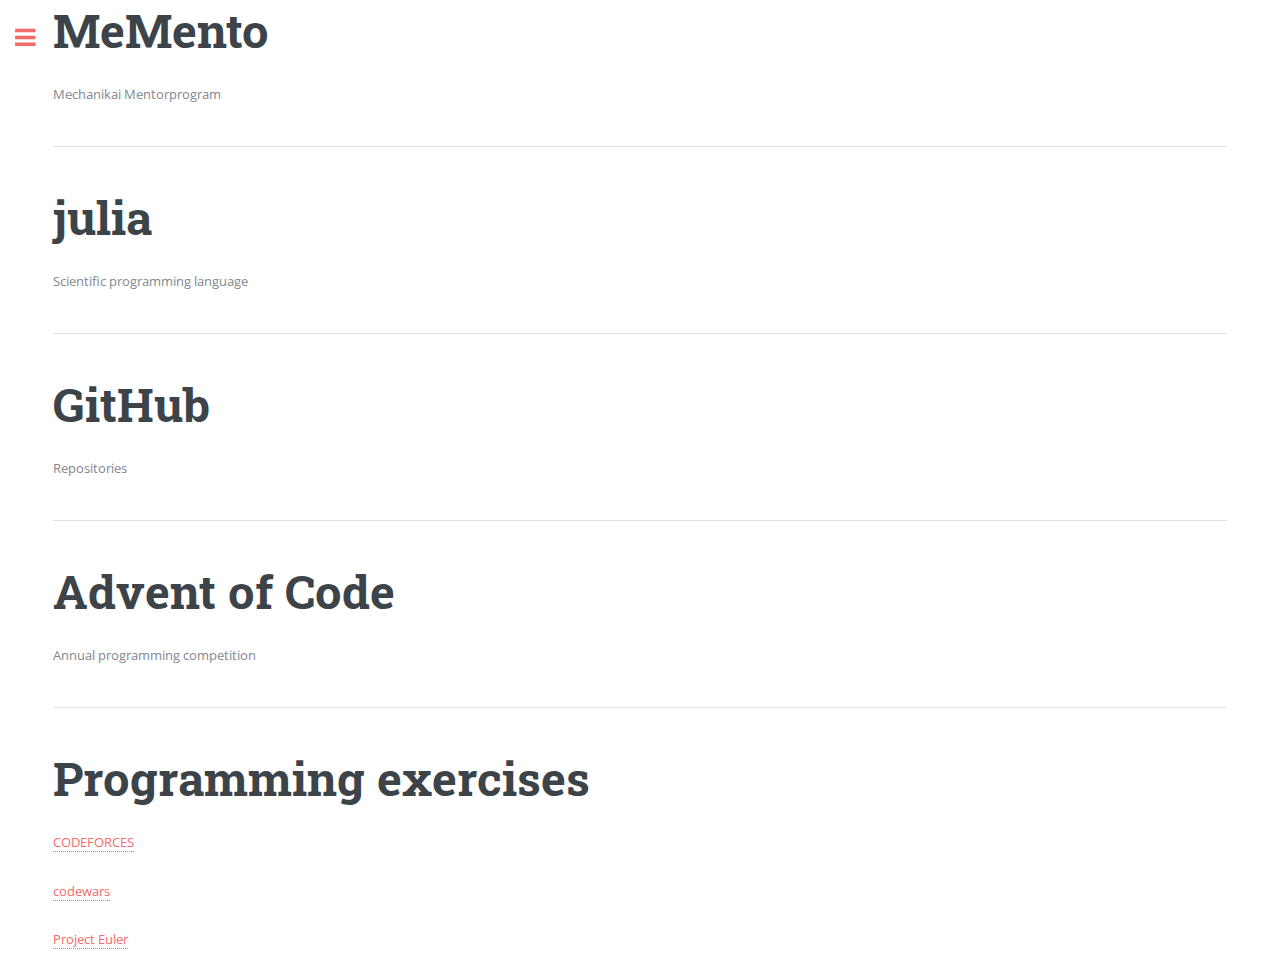
==== extras.html @ 3418433c "v0.1" ====
<!DOCTYPE HTML>
<!--
	Editorial by HTML5 UP
	html5up.net | @ajlkn
	Free for personal and commercial use under the CCA 3.0 license (html5up.net/license)
-->
<html>
<head>
    <title>THPoloskei</title>
    <meta charset="utf-8" />
    <meta name="viewport" content="width=device-width, initial-scale=1, user-scalable=no" />
    <link rel="stylesheet" href="assets/css/main.css" />
</head>
<body class="is-preload">

<!-- Wrapper -->
<div id="wrapper">

    <!-- Main -->
    <div id="main">
        <div class="inner">
            <h1><a href="https://www.mm.bme.hu/memento/">MeMento</a></h1>
            <p>Mechanikai Mentorprogram</p>

            <hr class="major" />

            <h1><a href="https://github.com/TamasPoloskei">julia</a></h1>
            <p>Scientific programming language</p>

            <hr class="major" />

            <h1><a href="https://github.com/TamasPoloskei">GitHub</a></h1>
            <p>Repositories</p>

            <hr class="major" />

            <h1><a href="https://adventofcode.com/">Advent of Code</a></h1>
            <p>Annual programming competition</p>

            <hr class="major" />

            <h1>Programming exercises</h1>
            <p><a href="http://codeforces.com/">CODEFORCES</a></p>
            <p><a href="http://www.codewars.com/">codewars</a></p>
            <p><a href="https://projecteuler.net/about">Project Euler</a></p>
        </div>
    </div>

    <!-- Sidebar -->
    <div id="sidebar">
        <div class="inner">
            <!-- Menu -->
            <nav id="menu">
                <!--<header class="major">-->
                <!--<h2>Menu</h2>-->
                <!--</header>-->
                <ul>
                    <li><a href="index.html">Homepage</a></li>
                    <li>
                        <span class="opener">Teaching</span>
                        <ul>
                            <li><a href="teaching_strengthofmaterials.html">Strength of Materials</a></li>
                            <li><a href="teaching_dynamics.html">Dynamics</a></li>
                            <li><a href="teaching_FFEM.html">Fundamentals of FEM</a></li>
                            <li><a href="teaching_FEA.html">FEA</a></li>
                        </ul>
                    </li>
                    <li><a href="research.html">Research</a></li>
                    <li><a href="extras.html">Extras</a></li>
                </ul>
            </nav>

            <!-- Section -->
            <section>
                <ul class="contact">
                    <li class="fa-envelope-o">poloskei [at] mm.bme.hu</li>
                    <li class="fa-phone">+36 &ndash; 1 &ndash; 463 &ndash; 1235</li>
                    <li class="fa-university">BUTE <br>Department of Applied Mechanics<br>1111 Budapest<br> Műegyetem rkp. 5.<br>
                        Ground Floor 11.
                    </li>
                </ul>
            </section>
            <!-- Footer -->
            <footer id="footer">
                <p class="copyright">&copy; Tamás Pölöskei<br> Design: <a href="https://html5up.net">HTML5 UP</a></p>
            </footer>

        </div>
    </div>

</div>

<!-- Scripts -->
<script src="assets/js/jquery.min.js"></script>
<script src="assets/js/browser.min.js"></script>
<script src="assets/js/breakpoints.min.js"></script>
<script src="assets/js/util.js"></script>
<script src="assets/js/main.js"></script>

</body>
</html>
---- assets/css/main.css ----
@import url(font-awesome.min.css);
@import url("https://fonts.googleapis.com/css?family=Open+Sans:400,600,400italic,600italic|Roboto+Slab:400,700");

/*
	Editorial by HTML5 UP
	html5up.net | @ajlkn
	Free for personal and commercial use under the CCA 3.0 license (html5up.net/license)
*/

html, body, div, span, applet, object,
iframe, h1, h2, h3, h4, h5, h6, p, blockquote,
pre, a, abbr, acronym, address, big, cite,
code, del, dfn, em, img, ins, kbd, q, s, samp,
small, strike, strong, sub, sup, tt, var, b,
u, i, center, dl, dt, dd, ol, ul, li, fieldset,
form, label, legend, table, caption, tbody,
tfoot, thead, tr, th, td, article, aside,
canvas, details, embed, figure, figcaption,
footer, header, hgroup, menu, nav, output, ruby,
section, summary, time, mark, audio, video {
	margin: 0;
	padding: 0;
	border: 0;
	font-size: 100%;
	font: inherit;
	vertical-align: baseline;}

article, aside, details, figcaption, figure,
footer, header, hgroup, menu, nav, section {
	display: block;}

body {
	line-height: 1;
}

ol, ul {
	list-style: none;
}

blockquote, q {
	quotes: none;
}

	blockquote:before, blockquote:after, q:before, q:after {
		content: '';
		content: none;
	}

table {
	border-collapse: collapse;
	border-spacing: 0;
}

body {
	-webkit-text-size-adjust: none;
}

mark {
	background-color: transparent;
	color: inherit;
}

input::-moz-focus-inner {
	border: 0;
	padding: 0;
}

input, select, textarea {
	-moz-appearance: none;
	-webkit-appearance: none;
	-ms-appearance: none;
	appearance: none;
}

/* Basic */

	@-ms-viewport {
		width: device-width;
	}

	body {
		-ms-overflow-style: scrollbar;
	}

	@media screen and (max-width: 480px) {

		html, body {
			min-width: 320px;
		}

	}

	html {
		box-sizing: border-box;
	}

	*, *:before, *:after {
		box-sizing: inherit;
	}

	body {
		background: #ffffff;
	}

		body.is-preload *, body.is-preload *:before, body.is-preload *:after, body.is-resizing *, body.is-resizing *:before, body.is-resizing *:after {
			-moz-animation: none !important;
			-webkit-animation: none !important;
			-ms-animation: none !important;
			animation: none !important;
			-moz-transition: none !important;
			-webkit-transition: none !important;
			-ms-transition: none !important;
			transition: none !important;
		}

/* Type */

	body, input, select, textarea {
		color: #7f888f;
		font-family: "Open Sans", sans-serif;
		font-size: 13pt;
		font-weight: 400;
		line-height: 1.65;
	}

		@media screen and (max-width: 1680px) {

			body, input, select, textarea {
				font-size: 11pt;
			}

		}

		@media screen and (max-width: 1280px) {

			body, input, select, textarea {
				font-size: 10pt;
			}

		}

		@media screen and (max-width: 360px) {

			body, input, select, textarea {
				font-size: 9pt;
			}

		}

	a {
		-moz-transition: color 0.2s ease-in-out, border-bottom-color 0.2s ease-in-out;
		-webkit-transition: color 0.2s ease-in-out, border-bottom-color 0.2s ease-in-out;
		-ms-transition: color 0.2s ease-in-out, border-bottom-color 0.2s ease-in-out;
		transition: color 0.2s ease-in-out, border-bottom-color 0.2s ease-in-out;
		border-bottom: dotted 1px;
		color: #f56a6a;
		text-decoration: none;
	}

		a:hover {
			border-bottom-color: #f56a6a;
			color: #f56a6a !important;
		}

			a:hover strong {
				color: inherit;
			}

	strong, b {
		color: #3d4449;
		font-weight: 600;
	}

	em, i {
		font-style: italic;
	}

	p {
		margin: 0 0 2em 0;
	}

	h1, h2, h3, h4, h5, h6 {
		color: #3d4449;
		font-family: "Roboto Slab", serif;
		font-weight: 700;
		line-height: 1.5;
		margin: 0 0 1em 0;
	}

		h1 a, h2 a, h3 a, h4 a, h5 a, h6 a {
			color: inherit;
			text-decoration: none;
			border-bottom: 0;
		}

	h1 {
		font-size: 4em;
		margin: 0 0 0.5em 0;
		line-height: 1.3;
	}

	h2 {
		font-size: 1.75em;
	}

	h3 {
		font-size: 1.25em;
	}

	h4 {
		font-size: 1.1em;
	}

	h5 {
		font-size: 0.9em;
	}

	h6 {
		font-size: 0.7em;
	}

	@media screen and (max-width: 1680px) {

		h1 {
			font-size: 3.5em;
		}

	}

	@media screen and (max-width: 980px) {

		h1 {
			font-size: 3.25em;
		}

	}

	@media screen and (max-width: 736px) {

		h1 {
			font-size: 2em;
			line-height: 1.4;
		}

		h2 {
			font-size: 1.5em;
		}

	}

	sub {
		font-size: 0.8em;
		position: relative;
		top: 0.5em;
	}

	sup {
		font-size: 0.8em;
		position: relative;
		top: -0.5em;
	}

	blockquote {
		border-left: solid 3px rgba(210, 215, 217, 0.75);
		font-style: italic;
		margin: 0 0 2em 0;
		padding: 0.5em 0 0.5em 2em;
	}

	code {
		background: rgba(230, 235, 237, 0.25);
		border-radius: 0.375em;
		border: solid 1px rgba(210, 215, 217, 0.75);
		font-family: "Courier New", monospace;
		font-size: 0.9em;
		margin: 0 0.25em;
		padding: 0.25em 0.65em;
	}

	pre {
		-webkit-overflow-scrolling: touch;
		font-family: "Courier New", monospace;
		font-size: 0.9em;
		margin: 0 0 2em 0;
	}

		pre code {
			display: block;
			line-height: 1.75;
			padding: 1em 1.5em;
			overflow-x: auto;
		}

	hr {
		border: 0;
		border-bottom: solid 1px rgba(210, 215, 217, 0.75);
		margin: 2em 0;
	}

		hr.major {
			margin: 3em 0;
		}

	.align-left {
		text-align: left;
	}

	.align-center {
		text-align: center;
	}

	.align-right {
		text-align: right;
	}

/* Row */

	.row {
		display: flex;
		flex-wrap: wrap;
		box-sizing: border-box;
		align-items: stretch;
	}

		.row > * {
			box-sizing: border-box;
		}

		.row.gtr-uniform > * > :last-child {
			margin-bottom: 0;
		}

		.row.aln-left {
			justify-content: flex-start;
		}

		.row.aln-center {
			justify-content: center;
		}

		.row.aln-right {
			justify-content: flex-end;
		}

		.row.aln-top {
			align-items: flex-start;
		}

		.row.aln-middle {
			align-items: center;
		}

		.row.aln-bottom {
			align-items: flex-end;
		}

		.row > .imp {
			order: -1;
		}

		.row > .col-1 {
			width: 8.3333333333%;
		}

		.row > .off-1 {
			margin-left: 8.3333333333%;
		}

		.row > .col-2 {
			width: 16.6666666667%;
		}

		.row > .off-2 {
			margin-left: 16.6666666667%;
		}

		.row > .col-3 {
			width: 25%;
		}

		.row > .off-3 {
			margin-left: 25%;
		}

		.row > .col-4 {
			width: 33.3333333333%;
		}

		.row > .off-4 {
			margin-left: 33.3333333333%;
		}

		.row > .col-5 {
			width: 41.6666666667%;
		}

		.row > .off-5 {
			margin-left: 41.6666666667%;
		}

		.row > .col-6 {
			width: 50%;
		}

		.row > .off-6 {
			margin-left: 50%;
		}

		.row > .col-7 {
			width: 58.3333333333%;
		}

		.row > .off-7 {
			margin-left: 58.3333333333%;
		}

		.row > .col-8 {
			width: 66.6666666667%;
		}

		.row > .off-8 {
			margin-left: 66.6666666667%;
		}

		.row > .col-9 {
			width: 75%;
		}

		.row > .off-9 {
			margin-left: 75%;
		}

		.row > .col-10 {
			width: 83.3333333333%;
		}

		.row > .off-10 {
			margin-left: 83.3333333333%;
		}

		.row > .col-11 {
			width: 91.6666666667%;
		}

		.row > .off-11 {
			margin-left: 91.6666666667%;
		}

		.row > .col-12 {
			width: 100%;
		}

		.row > .off-12 {
			margin-left: 100%;
		}

		.row.gtr-0 {
			margin-top: 0;
			margin-left: 0em;
		}

			.row.gtr-0 > * {
				padding: 0 0 0 0em;
			}

			.row.gtr-0.gtr-uniform {
				margin-top: 0em;
			}

				.row.gtr-0.gtr-uniform > * {
					padding-top: 0em;
				}

		.row.gtr-25 {
			margin-top: 0;
			margin-left: -0.375em;
		}

			.row.gtr-25 > * {
				padding: 0 0 0 0.375em;
			}

			.row.gtr-25.gtr-uniform {
				margin-top: -0.375em;
			}

				.row.gtr-25.gtr-uniform > * {
					padding-top: 0.375em;
				}

		.row.gtr-50 {
			margin-top: 0;
			margin-left: -0.75em;
		}

			.row.gtr-50 > * {
				padding: 0 0 0 0.75em;
			}

			.row.gtr-50.gtr-uniform {
				margin-top: -0.75em;
			}

				.row.gtr-50.gtr-uniform > * {
					padding-top: 0.75em;
				}

		.row {
			margin-top: 0;
			margin-left: -1.5em;
		}

			.row > * {
				padding: 0 0 0 1.5em;
			}

			.row.gtr-uniform {
				margin-top: -1.5em;
			}

				.row.gtr-uniform > * {
					padding-top: 1.5em;
				}

		.row.gtr-150 {
			margin-top: 0;
			margin-left: -2.25em;
		}

			.row.gtr-150 > * {
				padding: 0 0 0 2.25em;
			}

			.row.gtr-150.gtr-uniform {
				margin-top: -2.25em;
			}

				.row.gtr-150.gtr-uniform > * {
					padding-top: 2.25em;
				}

		.row.gtr-200 {
			margin-top: 0;
			margin-left: -3em;
		}

			.row.gtr-200 > * {
				padding: 0 0 0 3em;
			}

			.row.gtr-200.gtr-uniform {
				margin-top: -3em;
			}

				.row.gtr-200.gtr-uniform > * {
					padding-top: 3em;
				}

		@media screen and (max-width: 1680px) {

			.row {
				display: flex;
				flex-wrap: wrap;
				box-sizing: border-box;
				align-items: stretch;
			}

				.row > * {
					box-sizing: border-box;
				}

				.row.gtr-uniform > * > :last-child {
					margin-bottom: 0;
				}

				.row.aln-left {
					justify-content: flex-start;
				}

				.row.aln-center {
					justify-content: center;
				}

				.row.aln-right {
					justify-content: flex-end;
				}

				.row.aln-top {
					align-items: flex-start;
				}

				.row.aln-middle {
					align-items: center;
				}

				.row.aln-bottom {
					align-items: flex-end;
				}

				.row > .imp-xlarge {
					order: -1;
				}

				.row > .col-1-xlarge {
					width: 8.3333333333%;
				}

				.row > .off-1-xlarge {
					margin-left: 8.3333333333%;
				}

				.row > .col-2-xlarge {
					width: 16.6666666667%;
				}

				.row > .off-2-xlarge {
					margin-left: 16.6666666667%;
				}

				.row > .col-3-xlarge {
					width: 25%;
				}

				.row > .off-3-xlarge {
					margin-left: 25%;
				}

				.row > .col-4-xlarge {
					width: 33.3333333333%;
				}

				.row > .off-4-xlarge {
					margin-left: 33.3333333333%;
				}

				.row > .col-5-xlarge {
					width: 41.6666666667%;
				}

				.row > .off-5-xlarge {
					margin-left: 41.6666666667%;
				}

				.row > .col-6-xlarge {
					width: 50%;
				}

				.row > .off-6-xlarge {
					margin-left: 50%;
				}

				.row > .col-7-xlarge {
					width: 58.3333333333%;
				}

				.row > .off-7-xlarge {
					margin-left: 58.3333333333%;
				}

				.row > .col-8-xlarge {
					width: 66.6666666667%;
				}

				.row > .off-8-xlarge {
					margin-left: 66.6666666667%;
				}

				.row > .col-9-xlarge {
					width: 75%;
				}

				.row > .off-9-xlarge {
					margin-left: 75%;
				}

				.row > .col-10-xlarge {
					width: 83.3333333333%;
				}

				.row > .off-10-xlarge {
					margin-left: 83.3333333333%;
				}

				.row > .col-11-xlarge {
					width: 91.6666666667%;
				}

				.row > .off-11-xlarge {
					margin-left: 91.6666666667%;
				}

				.row > .col-12-xlarge {
					width: 100%;
				}

				.row > .off-12-xlarge {
					margin-left: 100%;
				}

				.row.gtr-0 {
					margin-top: 0;
					margin-left: 0em;
				}

					.row.gtr-0 > * {
						padding: 0 0 0 0em;
					}

					.row.gtr-0.gtr-uniform {
						margin-top: 0em;
					}

						.row.gtr-0.gtr-uniform > * {
							padding-top: 0em;
						}

				.row.gtr-25 {
					margin-top: 0;
					margin-left: -0.375em;
				}

					.row.gtr-25 > * {
						padding: 0 0 0 0.375em;
					}

					.row.gtr-25.gtr-uniform {
						margin-top: -0.375em;
					}

						.row.gtr-25.gtr-uniform > * {
							padding-top: 0.375em;
						}

				.row.gtr-50 {
					margin-top: 0;
					margin-left: -0.75em;
				}

					.row.gtr-50 > * {
						padding: 0 0 0 0.75em;
					}

					.row.gtr-50.gtr-uniform {
						margin-top: -0.75em;
					}

						.row.gtr-50.gtr-uniform > * {
							padding-top: 0.75em;
						}

				.row {
					margin-top: 0;
					margin-left: -1.5em;
				}

					.row > * {
						padding: 0 0 0 1.5em;
					}

					.row.gtr-uniform {
						margin-top: -1.5em;
					}

						.row.gtr-uniform > * {
							padding-top: 1.5em;
						}

				.row.gtr-150 {
					margin-top: 0;
					margin-left: -2.25em;
				}

					.row.gtr-150 > * {
						padding: 0 0 0 2.25em;
					}

					.row.gtr-150.gtr-uniform {
						margin-top: -2.25em;
					}

						.row.gtr-150.gtr-uniform > * {
							padding-top: 2.25em;
						}

				.row.gtr-200 {
					margin-top: 0;
					margin-left: -3em;
				}

					.row.gtr-200 > * {
						padding: 0 0 0 3em;
					}

					.row.gtr-200.gtr-uniform {
						margin-top: -3em;
					}

						.row.gtr-200.gtr-uniform > * {
							padding-top: 3em;
						}

		}

		@media screen and (max-width: 1280px) {

			.row {
				display: flex;
				flex-wrap: wrap;
				box-sizing: border-box;
				align-items: stretch;
			}

				.row > * {
					box-sizing: border-box;
				}

				.row.gtr-uniform > * > :last-child {
					margin-bottom: 0;
				}

				.row.aln-left {
					justify-content: flex-start;
				}

				.row.aln-center {
					justify-content: center;
				}

				.row.aln-right {
					justify-content: flex-end;
				}

				.row.aln-top {
					align-items: flex-start;
				}

				.row.aln-middle {
					align-items: center;
				}

				.row.aln-bottom {
					align-items: flex-end;
				}

				.row > .imp-large {
					order: -1;
				}

				.row > .col-1-large {
					width: 8.3333333333%;
				}

				.row > .off-1-large {
					margin-left: 8.3333333333%;
				}

				.row > .col-2-large {
					width: 16.6666666667%;
				}

				.row > .off-2-large {
					margin-left: 16.6666666667%;
				}

				.row > .col-3-large {
					width: 25%;
				}

				.row > .off-3-large {
					margin-left: 25%;
				}

				.row > .col-4-large {
					width: 33.3333333333%;
				}

				.row > .off-4-large {
					margin-left: 33.3333333333%;
				}

				.row > .col-5-large {
					width: 41.6666666667%;
				}

				.row > .off-5-large {
					margin-left: 41.6666666667%;
				}

				.row > .col-6-large {
					width: 50%;
				}

				.row > .off-6-large {
					margin-left: 50%;
				}

				.row > .col-7-large {
					width: 58.3333333333%;
				}

				.row > .off-7-large {
					margin-left: 58.3333333333%;
				}

				.row > .col-8-large {
					width: 66.6666666667%;
				}

				.row > .off-8-large {
					margin-left: 66.6666666667%;
				}

				.row > .col-9-large {
					width: 75%;
				}

				.row > .off-9-large {
					margin-left: 75%;
				}

				.row > .col-10-large {
					width: 83.3333333333%;
				}

				.row > .off-10-large {
					margin-left: 83.3333333333%;
				}

				.row > .col-11-large {
					width: 91.6666666667%;
				}

				.row > .off-11-large {
					margin-left: 91.6666666667%;
				}

				.row > .col-12-large {
					width: 100%;
				}

				.row > .off-12-large {
					margin-left: 100%;
				}

				.row.gtr-0 {
					margin-top: 0;
					margin-left: 0em;
				}

					.row.gtr-0 > * {
						padding: 0 0 0 0em;
					}

					.row.gtr-0.gtr-uniform {
						margin-top: 0em;
					}

						.row.gtr-0.gtr-uniform > * {
							padding-top: 0em;
						}

				.row.gtr-25 {
					margin-top: 0;
					margin-left: -0.375em;
				}

					.row.gtr-25 > * {
						padding: 0 0 0 0.375em;
					}

					.row.gtr-25.gtr-uniform {
						margin-top: -0.375em;
					}

						.row.gtr-25.gtr-uniform > * {
							padding-top: 0.375em;
						}

				.row.gtr-50 {
					margin-top: 0;
					margin-left: -0.75em;
				}

					.row.gtr-50 > * {
						padding: 0 0 0 0.75em;
					}

					.row.gtr-50.gtr-uniform {
						margin-top: -0.75em;
					}

						.row.gtr-50.gtr-uniform > * {
							padding-top: 0.75em;
						}

				.row {
					margin-top: 0;
					margin-left: -1.5em;
				}

					.row > * {
						padding: 0 0 0 1.5em;
					}

					.row.gtr-uniform {
						margin-top: -1.5em;
					}

						.row.gtr-uniform > * {
							padding-top: 1.5em;
						}

				.row.gtr-150 {
					margin-top: 0;
					margin-left: -2.25em;
				}

					.row.gtr-150 > * {
						padding: 0 0 0 2.25em;
					}

					.row.gtr-150.gtr-uniform {
						margin-top: -2.25em;
					}

						.row.gtr-150.gtr-uniform > * {
							padding-top: 2.25em;
						}

				.row.gtr-200 {
					margin-top: 0;
					margin-left: -3em;
				}

					.row.gtr-200 > * {
						padding: 0 0 0 3em;
					}

					.row.gtr-200.gtr-uniform {
						margin-top: -3em;
					}

						.row.gtr-200.gtr-uniform > * {
							padding-top: 3em;
						}

		}

		@media screen and (max-width: 980px) {

			.row {
				display: flex;
				flex-wrap: wrap;
				box-sizing: border-box;
				align-items: stretch;
			}

				.row > * {
					box-sizing: border-box;
				}

				.row.gtr-uniform > * > :last-child {
					margin-bottom: 0;
				}

				.row.aln-left {
					justify-content: flex-start;
				}

				.row.aln-center {
					justify-content: center;
				}

				.row.aln-right {
					justify-content: flex-end;
				}

				.row.aln-top {
					align-items: flex-start;
				}

				.row.aln-middle {
					align-items: center;
				}

				.row.aln-bottom {
					align-items: flex-end;
				}

				.row > .imp-medium {
					order: -1;
				}

				.row > .col-1-medium {
					width: 8.3333333333%;
				}

				.row > .off-1-medium {
					margin-left: 8.3333333333%;
				}

				.row > .col-2-medium {
					width: 16.6666666667%;
				}

				.row > .off-2-medium {
					margin-left: 16.6666666667%;
				}

				.row > .col-3-medium {
					width: 25%;
				}

				.row > .off-3-medium {
					margin-left: 25%;
				}

				.row > .col-4-medium {
					width: 33.3333333333%;
				}

				.row > .off-4-medium {
					margin-left: 33.3333333333%;
				}

				.row > .col-5-medium {
					width: 41.6666666667%;
				}

				.row > .off-5-medium {
					margin-left: 41.6666666667%;
				}

				.row > .col-6-medium {
					width: 50%;
				}

				.row > .off-6-medium {
					margin-left: 50%;
				}

				.row > .col-7-medium {
					width: 58.3333333333%;
				}

				.row > .off-7-medium {
					margin-left: 58.3333333333%;
				}

				.row > .col-8-medium {
					width: 66.6666666667%;
				}

				.row > .off-8-medium {
					margin-left: 66.6666666667%;
				}

				.row > .col-9-medium {
					width: 75%;
				}

				.row > .off-9-medium {
					margin-left: 75%;
				}

				.row > .col-10-medium {
					width: 83.3333333333%;
				}

				.row > .off-10-medium {
					margin-left: 83.3333333333%;
				}

				.row > .col-11-medium {
					width: 91.6666666667%;
				}

				.row > .off-11-medium {
					margin-left: 91.6666666667%;
				}

				.row > .col-12-medium {
					width: 100%;
				}

				.row > .off-12-medium {
					margin-left: 100%;
				}

				.row.gtr-0 {
					margin-top: 0;
					margin-left: 0em;
				}

					.row.gtr-0 > * {
						padding: 0 0 0 0em;
					}

					.row.gtr-0.gtr-uniform {
						margin-top: 0em;
					}

						.row.gtr-0.gtr-uniform > * {
							padding-top: 0em;
						}

				.row.gtr-25 {
					margin-top: 0;
					margin-left: -0.375em;
				}

					.row.gtr-25 > * {
						padding: 0 0 0 0.375em;
					}

					.row.gtr-25.gtr-uniform {
						margin-top: -0.375em;
					}

						.row.gtr-25.gtr-uniform > * {
							padding-top: 0.375em;
						}

				.row.gtr-50 {
					margin-top: 0;
					margin-left: -0.75em;
				}

					.row.gtr-50 > * {
						padding: 0 0 0 0.75em;
					}

					.row.gtr-50.gtr-uniform {
						margin-top: -0.75em;
					}

						.row.gtr-50.gtr-uniform > * {
							padding-top: 0.75em;
						}

				.row {
					margin-top: 0;
					margin-left: -1.5em;
				}

					.row > * {
						padding: 0 0 0 1.5em;
					}

					.row.gtr-uniform {
						margin-top: -1.5em;
					}

						.row.gtr-uniform > * {
							padding-top: 1.5em;
						}

				.row.gtr-150 {
					margin-top: 0;
					margin-left: -2.25em;
				}

					.row.gtr-150 > * {
						padding: 0 0 0 2.25em;
					}

					.row.gtr-150.gtr-uniform {
						margin-top: -2.25em;
					}

						.row.gtr-150.gtr-uniform > * {
							padding-top: 2.25em;
						}

				.row.gtr-200 {
					margin-top: 0;
					margin-left: -3em;
				}

					.row.gtr-200 > * {
						padding: 0 0 0 3em;
					}

					.row.gtr-200.gtr-uniform {
						margin-top: -3em;
					}

						.row.gtr-200.gtr-uniform > * {
							padding-top: 3em;
						}

		}

		@media screen and (max-width: 736px) {

			.row {
				display: flex;
				flex-wrap: wrap;
				box-sizing: border-box;
				align-items: stretch;
			}

				.row > * {
					box-sizing: border-box;
				}

				.row.gtr-uniform > * > :last-child {
					margin-bottom: 0;
				}

				.row.aln-left {
					justify-content: flex-start;
				}

				.row.aln-center {
					justify-content: center;
				}

				.row.aln-right {
					justify-content: flex-end;
				}

				.row.aln-top {
					align-items: flex-start;
				}

				.row.aln-middle {
					align-items: center;
				}

				.row.aln-bottom {
					align-items: flex-end;
				}

				.row > .imp-small {
					order: -1;
				}

				.row > .col-1-small {
					width: 8.3333333333%;
				}

				.row > .off-1-small {
					margin-left: 8.3333333333%;
				}

				.row > .col-2-small {
					width: 16.6666666667%;
				}

				.row > .off-2-small {
					margin-left: 16.6666666667%;
				}

				.row > .col-3-small {
					width: 25%;
				}

				.row > .off-3-small {
					margin-left: 25%;
				}

				.row > .col-4-small {
					width: 33.3333333333%;
				}

				.row > .off-4-small {
					margin-left: 33.3333333333%;
				}

				.row > .col-5-small {
					width: 41.6666666667%;
				}

				.row > .off-5-small {
					margin-left: 41.6666666667%;
				}

				.row > .col-6-small {
					width: 50%;
				}

				.row > .off-6-small {
					margin-left: 50%;
				}

				.row > .col-7-small {
					width: 58.3333333333%;
				}

				.row > .off-7-small {
					margin-left: 58.3333333333%;
				}

				.row > .col-8-small {
					width: 66.6666666667%;
				}

				.row > .off-8-small {
					margin-left: 66.6666666667%;
				}

				.row > .col-9-small {
					width: 75%;
				}

				.row > .off-9-small {
					margin-left: 75%;
				}

				.row > .col-10-small {
					width: 83.3333333333%;
				}

				.row > .off-10-small {
					margin-left: 83.3333333333%;
				}

				.row > .col-11-small {
					width: 91.6666666667%;
				}

				.row > .off-11-small {
					margin-left: 91.6666666667%;
				}

				.row > .col-12-small {
					width: 100%;
				}

				.row > .off-12-small {
					margin-left: 100%;
				}

				.row.gtr-0 {
					margin-top: 0;
					margin-left: 0em;
				}

					.row.gtr-0 > * {
						padding: 0 0 0 0em;
					}

					.row.gtr-0.gtr-uniform {
						margin-top: 0em;
					}

						.row.gtr-0.gtr-uniform > * {
							padding-top: 0em;
						}

				.row.gtr-25 {
					margin-top: 0;
					margin-left: -0.375em;
				}

					.row.gtr-25 > * {
						padding: 0 0 0 0.375em;
					}

					.row.gtr-25.gtr-uniform {
						margin-top: -0.375em;
					}

						.row.gtr-25.gtr-uniform > * {
							padding-top: 0.375em;
						}

				.row.gtr-50 {
					margin-top: 0;
					margin-left: -0.75em;
				}

					.row.gtr-50 > * {
						padding: 0 0 0 0.75em;
					}

					.row.gtr-50.gtr-uniform {
						margin-top: -0.75em;
					}

						.row.gtr-50.gtr-uniform > * {
							padding-top: 0.75em;
						}

				.row {
					margin-top: 0;
					margin-left: -1.5em;
				}

					.row > * {
						padding: 0 0 0 1.5em;
					}

					.row.gtr-uniform {
						margin-top: -1.5em;
					}

						.row.gtr-uniform > * {
							padding-top: 1.5em;
						}

				.row.gtr-150 {
					margin-top: 0;
					margin-left: -2.25em;
				}

					.row.gtr-150 > * {
						padding: 0 0 0 2.25em;
					}

					.row.gtr-150.gtr-uniform {
						margin-top: -2.25em;
					}

						.row.gtr-150.gtr-uniform > * {
							padding-top: 2.25em;
						}

				.row.gtr-200 {
					margin-top: 0;
					margin-left: -3em;
				}

					.row.gtr-200 > * {
						padding: 0 0 0 3em;
					}

					.row.gtr-200.gtr-uniform {
						margin-top: -3em;
					}

						.row.gtr-200.gtr-uniform > * {
							padding-top: 3em;
						}

		}

		@media screen and (max-width: 480px) {

			.row {
				display: flex;
				flex-wrap: wrap;
				box-sizing: border-box;
				align-items: stretch;
			}

				.row > * {
					box-sizing: border-box;
				}

				.row.gtr-uniform > * > :last-child {
					margin-bottom: 0;
				}

				.row.aln-left {
					justify-content: flex-start;
				}

				.row.aln-center {
					justify-content: center;
				}

				.row.aln-right {
					justify-content: flex-end;
				}

				.row.aln-top {
					align-items: flex-start;
				}

				.row.aln-middle {
					align-items: center;
				}

				.row.aln-bottom {
					align-items: flex-end;
				}

				.row > .imp-xsmall {
					order: -1;
				}

				.row > .col-1-xsmall {
					width: 8.3333333333%;
				}

				.row > .off-1-xsmall {
					margin-left: 8.3333333333%;
				}

				.row > .col-2-xsmall {
					width: 16.6666666667%;
				}

				.row > .off-2-xsmall {
					margin-left: 16.6666666667%;
				}

				.row > .col-3-xsmall {
					width: 25%;
				}

				.row > .off-3-xsmall {
					margin-left: 25%;
				}

				.row > .col-4-xsmall {
					width: 33.3333333333%;
				}

				.row > .off-4-xsmall {
					margin-left: 33.3333333333%;
				}

				.row > .col-5-xsmall {
					width: 41.6666666667%;
				}

				.row > .off-5-xsmall {
					margin-left: 41.6666666667%;
				}

				.row > .col-6-xsmall {
					width: 50%;
				}

				.row > .off-6-xsmall {
					margin-left: 50%;
				}

				.row > .col-7-xsmall {
					width: 58.3333333333%;
				}

				.row > .off-7-xsmall {
					margin-left: 58.3333333333%;
				}

				.row > .col-8-xsmall {
					width: 66.6666666667%;
				}

				.row > .off-8-xsmall {
					margin-left: 66.6666666667%;
				}

				.row > .col-9-xsmall {
					width: 75%;
				}

				.row > .off-9-xsmall {
					margin-left: 75%;
				}

				.row > .col-10-xsmall {
					width: 83.3333333333%;
				}

				.row > .off-10-xsmall {
					margin-left: 83.3333333333%;
				}

				.row > .col-11-xsmall {
					width: 91.6666666667%;
				}

				.row > .off-11-xsmall {
					margin-left: 91.6666666667%;
				}

				.row > .col-12-xsmall {
					width: 100%;
				}

				.row > .off-12-xsmall {
					margin-left: 100%;
				}

				.row.gtr-0 {
					margin-top: 0;
					margin-left: 0em;
				}

					.row.gtr-0 > * {
						padding: 0 0 0 0em;
					}

					.row.gtr-0.gtr-uniform {
						margin-top: 0em;
					}

						.row.gtr-0.gtr-uniform > * {
							padding-top: 0em;
						}

				.row.gtr-25 {
					margin-top: 0;
					margin-left: -0.375em;
				}

					.row.gtr-25 > * {
						padding: 0 0 0 0.375em;
					}

					.row.gtr-25.gtr-uniform {
						margin-top: -0.375em;
					}

						.row.gtr-25.gtr-uniform > * {
							padding-top: 0.375em;
						}

				.row.gtr-50 {
					margin-top: 0;
					margin-left: -0.75em;
				}

					.row.gtr-50 > * {
						padding: 0 0 0 0.75em;
					}

					.row.gtr-50.gtr-uniform {
						margin-top: -0.75em;
					}

						.row.gtr-50.gtr-uniform > * {
							padding-top: 0.75em;
						}

				.row {
					margin-top: 0;
					margin-left: -1.5em;
				}

					.row > * {
						padding: 0 0 0 1.5em;
					}

					.row.gtr-uniform {
						margin-top: -1.5em;
					}

						.row.gtr-uniform > * {
							padding-top: 1.5em;
						}

				.row.gtr-150 {
					margin-top: 0;
					margin-left: -2.25em;
				}

					.row.gtr-150 > * {
						padding: 0 0 0 2.25em;
					}

					.row.gtr-150.gtr-uniform {
						margin-top: -2.25em;
					}

						.row.gtr-150.gtr-uniform > * {
							padding-top: 2.25em;
						}

				.row.gtr-200 {
					margin-top: 0;
					margin-left: -3em;
				}

					.row.gtr-200 > * {
						padding: 0 0 0 3em;
					}

					.row.gtr-200.gtr-uniform {
						margin-top: -3em;
					}

						.row.gtr-200.gtr-uniform > * {
							padding-top: 3em;
						}

		}

/* Section/Article */

	section.special, article.special {
		text-align: center;
	}

	header p {
		font-family: "Roboto Slab", serif;
		font-size: 1em;
		font-weight: 400;
		letter-spacing: 0.075em;
		margin-top: -0.5em;
		text-transform: uppercase;
	}

	header.major > :last-child {
		border-bottom: solid 3px #f56a6a;
		display: inline-block;
		margin: 0 0 2em 0;
		padding: 0 0.75em 0.5em 0;
	}

	header.main > :last-child {
		margin: 0 0 1em 0;
	}

/* Form */

	form {
		margin: 0 0 2em 0;
	}

	label {
		color: #3d4449;
		display: block;
		font-size: 0.9em;
		font-weight: 600;
		margin: 0 0 1em 0;
	}

	input[type="text"],
	input[type="password"],
	input[type="email"],
	input[type="tel"],
	input[type="search"],
	input[type="url"],
	select,
	textarea {
		-moz-appearance: none;
		-webkit-appearance: none;
		-ms-appearance: none;
		appearance: none;
		background: #ffffff;
		border-radius: 0.375em;
		border: none;
		border: solid 1px rgba(210, 215, 217, 0.75);
		color: inherit;
		display: block;
		outline: 0;
		padding: 0 1em;
		text-decoration: none;
		width: 100%;
	}

		input[type="text"]:invalid,
		input[type="password"]:invalid,
		input[type="email"]:invalid,
		input[type="tel"]:invalid,
		input[type="search"]:invalid,
		input[type="url"]:invalid,
		select:invalid,
		textarea:invalid {
			box-shadow: none;
		}

		input[type="text"]:focus,
		input[type="password"]:focus,
		input[type="email"]:focus,
		input[type="tel"]:focus,
		input[type="search"]:focus,
		input[type="url"]:focus,
		select:focus,
		textarea:focus {
			border-color: #f56a6a;
			box-shadow: 0 0 0 1px #f56a6a;
		}

	select {
		background-image: url("data:image/svg+xml;charset=utf8,%3Csvg xmlns='http://www.w3.org/2000/svg' width='40' height='40' preserveAspectRatio='none' viewBox='0 0 40 40'%3E%3Cpath d='M9.4,12.3l10.4,10.4l10.4-10.4c0.2-0.2,0.5-0.4,0.9-0.4c0.3,0,0.6,0.1,0.9,0.4l3.3,3.3c0.2,0.2,0.4,0.5,0.4,0.9 c0,0.4-0.1,0.6-0.4,0.9L20.7,31.9c-0.2,0.2-0.5,0.4-0.9,0.4c-0.3,0-0.6-0.1-0.9-0.4L4.3,17.3c-0.2-0.2-0.4-0.5-0.4-0.9 c0-0.4,0.1-0.6,0.4-0.9l3.3-3.3c0.2-0.2,0.5-0.4,0.9-0.4S9.1,12.1,9.4,12.3z' fill='rgba(210, 215, 217, 0.75)' /%3E%3C/svg%3E");
		background-size: 1.25em;
		background-repeat: no-repeat;
		background-position: calc(100% - 1em) center;
		height: 2.75em;
		padding-right: 2.75em;
		text-overflow: ellipsis;
	}

		select option {
			color: #3d4449;
			background: #ffffff;
		}

		select:focus::-ms-value {
			background-color: transparent;
		}

		select::-ms-expand {
			display: none;
		}

	input[type="text"],
	input[type="password"],
	input[type="email"],
	input[type="tel"],
	input[type="search"],
	input[type="url"],
	select {
		height: 2.75em;
	}

	textarea {
		padding: 0.75em 1em;
	}

	input[type="checkbox"],
	input[type="radio"] {
		-moz-appearance: none;
		-webkit-appearance: none;
		-ms-appearance: none;
		appearance: none;
		display: block;
		float: left;
		margin-right: -2em;
		opacity: 0;
		width: 1em;
		z-index: -1;
	}

		input[type="checkbox"] + label,
		input[type="radio"] + label {
			text-decoration: none;
			color: #7f888f;
			cursor: pointer;
			display: inline-block;
			font-size: 1em;
			font-weight: 400;
			padding-left: 2.4em;
			padding-right: 0.75em;
			position: relative;
		}

			input[type="checkbox"] + label:before,
			input[type="radio"] + label:before {
				-moz-osx-font-smoothing: grayscale;
				-webkit-font-smoothing: antialiased;
				font-family: FontAwesome;
				font-style: normal;
				font-weight: normal;
				text-transform: none !important;
			}

			input[type="checkbox"] + label:before,
			input[type="radio"] + label:before {
				background: #ffffff;
				border-radius: 0.375em;
				border: solid 1px rgba(210, 215, 217, 0.75);
				content: '';
				display: inline-block;
				height: 1.65em;
				left: 0;
				line-height: 1.58125em;
				position: absolute;
				text-align: center;
				top: 0;
				width: 1.65em;
			}

		input[type="checkbox"]:checked + label:before,
		input[type="radio"]:checked + label:before {
			background: #3d4449;
			border-color: #3d4449;
			color: #ffffff;
			content: '\f00c';
		}

		input[type="checkbox"]:focus + label:before,
		input[type="radio"]:focus + label:before {
			border-color: #f56a6a;
			box-shadow: 0 0 0 1px #f56a6a;
		}

	input[type="checkbox"] + label:before {
		border-radius: 0.375em;
	}

	input[type="radio"] + label:before {
		border-radius: 100%;
	}

	::-webkit-input-placeholder {
		color: #9fa3a6 !important;
		opacity: 1.0;
	}

	:-moz-placeholder {
		color: #9fa3a6 !important;
		opacity: 1.0;
	}

	::-moz-placeholder {
		color: #9fa3a6 !important;
		opacity: 1.0;
	}

	:-ms-input-placeholder {
		color: #9fa3a6 !important;
		opacity: 1.0;
	}

/* Box */

	.box {
		border-radius: 0.375em;
		border: solid 1px rgba(210, 215, 217, 0.75);
		margin-bottom: 2em;
		padding: 1.5em;
	}

		.box > :last-child,
		.box > :last-child > :last-child,
		.box > :last-child > :last-child > :last-child {
			margin-bottom: 0;
		}

		.box.alt {
			border: 0;
			border-radius: 0;
			padding: 0;
		}

/* Icon */

	.icon {
		text-decoration: none;
		border-bottom: none;
		position: relative;
	}

		.icon:before {
			-moz-osx-font-smoothing: grayscale;
			-webkit-font-smoothing: antialiased;
			font-family: FontAwesome;
			font-style: normal;
			font-weight: normal;
			text-transform: none !important;
		}

		.icon > .label {
			display: none;
		}

/* Image */

	.image {
		border-radius: 0.375em;
		border: 0;
		display: inline-block;
		position: relative;
	}

		.image img {
			border-radius: 0.375em;
			display: block;
		}

		.image.left, .image.right {
			max-width: 40%;
		}

			.image.left img, .image.right img {
				width: 100%;
			}

		.image.left {
			float: left;
			padding: 0 1.5em 1em 0;
			top: 0.25em;
		}

		.image.right {
			float: right;
			padding: 0 0 1em 1.5em;
			top: 0.25em;
		}

		.image.fit {
			display: block;
			margin: 0 0 2em 0;
			width: 100%;
		}

			.image.fit img {
				width: 100%;
			}

		.image.main {
			display: block;
			margin: 0 0 3em 0;
			width: 100%;
		}

			.image.main img {
				width: 100%;
			}

	a.image {
		overflow: hidden;
	}

		a.image img {
			-moz-transition: -moz-transform 0.2s ease;
			-webkit-transition: -webkit-transform 0.2s ease;
			-ms-transition: -ms-transform 0.2s ease;
			transition: transform 0.2s ease;
		}

		a.image:hover img {
			-moz-transform: scale(1.075);
			-webkit-transform: scale(1.075);
			-ms-transform: scale(1.075);
			transform: scale(1.075);
		}

/* List */

	ol {
		list-style: decimal;
		margin: 0 0 2em 0;
		padding-left: 1.25em;
	}

		ol li {
			padding-left: 0.25em;
		}

	ul {
		list-style: disc;
		margin: 0 0 2em 0;
		padding-left: 1em;
	}

		ul li {
			padding-left: 0.5em;
		}

		ul.alt {
			list-style: none;
			padding-left: 0;
		}

			ul.alt li {
				border-top: solid 1px rgba(210, 215, 217, 0.75);
				padding: 0.5em 0;
			}

				ul.alt li:first-child {
					border-top: 0;
					padding-top: 0;
				}

	dl {
		margin: 0 0 2em 0;
	}

		dl dt {
			display: block;
			font-weight: 600;
			margin: 0 0 1em 0;
		}

		dl dd {
			margin-left: 2em;
		}

/* Actions */

	ul.actions {
		display: -moz-flex;
		display: -webkit-flex;
		display: -ms-flex;
		display: flex;
		cursor: default;
		list-style: none;
		margin-left: -1em;
		padding-left: 0;
	}

		ul.actions li {
			padding: 0 0 0 1em;
			vertical-align: middle;
		}

		ul.actions.special {
			-moz-justify-content: center;
			-webkit-justify-content: center;
			-ms-justify-content: center;
			justify-content: center;
			width: 100%;
			margin-left: 0;
		}

			ul.actions.special li:first-child {
				padding-left: 0;
			}

		ul.actions.stacked {
			-moz-flex-direction: column;
			-webkit-flex-direction: column;
			-ms-flex-direction: column;
			flex-direction: column;
			margin-left: 0;
		}

			ul.actions.stacked li {
				padding: 1.3em 0 0 0;
			}

				ul.actions.stacked li:first-child {
					padding-top: 0;
				}

		ul.actions.fit {
			width: calc(100% + 1em);
		}

			ul.actions.fit li {
				-moz-flex-grow: 1;
				-webkit-flex-grow: 1;
				-ms-flex-grow: 1;
				flex-grow: 1;
				-moz-flex-shrink: 1;
				-webkit-flex-shrink: 1;
				-ms-flex-shrink: 1;
				flex-shrink: 1;
				width: 100%;
			}

				ul.actions.fit li > * {
					width: 100%;
				}

			ul.actions.fit.stacked {
				width: 100%;
			}

/* Icons */

	ul.icons {
		cursor: default;
		list-style: none;
		padding-left: 0;
	}

		ul.icons li {
			display: inline-block;
			padding: 0 1em 0 0;
		}

			ul.icons li:last-child {
				padding-right: 0;
			}

			ul.icons li .icon {
				color: inherit;
			}

				ul.icons li .icon:before {
					font-size: 1.25em;
				}

/* Contact */

	ul.contact {
		list-style: none;
		padding: 0;
	}

		ul.contact li {
			text-decoration: none;
			border-top: solid 1px rgba(210, 215, 217, 0.75);
			margin: 1.5em 0 0 0;
			padding: 1.5em 0 0 3em;
			position: relative;
		}

			ul.contact li:before {
				-moz-osx-font-smoothing: grayscale;
				-webkit-font-smoothing: antialiased;
				font-family: FontAwesome;
				font-style: normal;
				font-weight: normal;
				text-transform: none !important;
			}

			ul.contact li:before {
				color: #f56a6a;
				display: inline-block;
				font-size: 1.5em;
				height: 1.125em;
				left: 0;
				line-height: 1.125em;
				position: absolute;
				text-align: center;
				top: 1em;
				width: 1.5em;
			}

			ul.contact li:first-child {
				border-top: 0;
				margin-top: 0;
				padding-top: 0;
			}

				ul.contact li:first-child:before {
					top: 0;
				}

			ul.contact li a {
				color: inherit;
			}

/* Pagination */

	ul.pagination {
		cursor: default;
		list-style: none;
		padding-left: 0;
	}

		ul.pagination li {
			display: inline-block;
			padding-left: 0;
			vertical-align: middle;
		}

			ul.pagination li > .page {
				-moz-transition: background-color 0.2s ease-in-out, color 0.2s ease-in-out;
				-webkit-transition: background-color 0.2s ease-in-out, color 0.2s ease-in-out;
				-ms-transition: background-color 0.2s ease-in-out, color 0.2s ease-in-out;
				transition: background-color 0.2s ease-in-out, color 0.2s ease-in-out;
				border-bottom: 0;
				border-radius: 0.375em;
				display: inline-block;
				font-size: 0.8em;
				font-weight: 600;
				height: 2em;
				line-height: 2em;
				margin: 0 0.125em;
				min-width: 2em;
				padding: 0 0.5em;
				text-align: center;
			}

				ul.pagination li > .page.active {
					background-color: #f56a6a;
					color: #ffffff !important;
				}

					ul.pagination li > .page.active:hover {
						background-color: #f67878;
					}

					ul.pagination li > .page.active:active {
						background-color: #f45c5c;
					}

			ul.pagination li:first-child {
				padding-right: 0.75em;
			}

			ul.pagination li:last-child {
				padding-left: 0.75em;
			}

		@media screen and (max-width: 480px) {

			ul.pagination li:nth-child(n+2):nth-last-child(n+2) {
				display: none;
			}

			ul.pagination li:first-child {
				padding-right: 0;
			}

		}

/* Table */

	.table-wrapper {
		-webkit-overflow-scrolling: touch;
		overflow-x: auto;
	}

	table {
		margin: 0 0 2em 0;
		width: 100%;
	}

		table tbody tr {
			border: solid 1px rgba(210, 215, 217, 0.75);
			border-left: 0;
			border-right: 0;
		}

			table tbody tr:nth-child(2n + 1) {
				background-color: rgba(230, 235, 237, 0.25);
			}

		table td {
			padding: 0.75em 0.75em;
		}

		table th {
			color: #3d4449;
			font-size: 0.9em;
			font-weight: 600;
			padding: 0 0.75em 0.75em 0.75em;
			text-align: left;
		}

		table thead {
			border-bottom: solid 2px rgba(210, 215, 217, 0.75);
		}

		table tfoot {
			border-top: solid 2px rgba(210, 215, 217, 0.75);
		}

		table.alt {
			border-collapse: separate;
		}

			table.alt tbody tr td {
				border: solid 1px rgba(210, 215, 217, 0.75);
				border-left-width: 0;
				border-top-width: 0;
			}

				table.alt tbody tr td:first-child {
					border-left-width: 1px;
				}

			table.alt tbody tr:first-child td {
				border-top-width: 1px;
			}

			table.alt thead {
				border-bottom: 0;
			}

			table.alt tfoot {
				border-top: 0;
			}

/* Button */

	input[type="submit"],
	input[type="reset"],
	input[type="button"],
	button,
	.button {
		-moz-appearance: none;
		-webkit-appearance: none;
		-ms-appearance: none;
		appearance: none;
		-moz-transition: background-color 0.2s ease-in-out, color 0.2s ease-in-out;
		-webkit-transition: background-color 0.2s ease-in-out, color 0.2s ease-in-out;
		-ms-transition: background-color 0.2s ease-in-out, color 0.2s ease-in-out;
		transition: background-color 0.2s ease-in-out, color 0.2s ease-in-out;
		background-color: transparent;
		border-radius: 0.375em;
		border: 0;
		box-shadow: inset 0 0 0 2px #f56a6a;
		color: #f56a6a !important;
		cursor: pointer;
		display: inline-block;
		font-family: "Roboto Slab", serif;
		font-size: 0.8em;
		font-weight: 700;
		height: 3.5em;
		letter-spacing: 0.075em;
		line-height: 3.5em;
		padding: 0 2.25em;
		text-align: center;
		text-decoration: none;
		text-transform: uppercase;
		white-space: nowrap;
	}

		input[type="submit"]:hover,
		input[type="reset"]:hover,
		input[type="button"]:hover,
		button:hover,
		.button:hover {
			background-color: rgba(245, 106, 106, 0.05);
		}

		input[type="submit"]:active,
		input[type="reset"]:active,
		input[type="button"]:active,
		button:active,
		.button:active {
			background-color: rgba(245, 106, 106, 0.15);
		}

		input[type="submit"].icon:before,
		input[type="reset"].icon:before,
		input[type="button"].icon:before,
		button.icon:before,
		.button.icon:before {
			margin-right: 0.5em;
		}

		input[type="submit"].fit,
		input[type="reset"].fit,
		input[type="button"].fit,
		button.fit,
		.button.fit {
			width: 100%;
		}

		input[type="submit"].small,
		input[type="reset"].small,
		input[type="button"].small,
		button.small,
		.button.small {
			font-size: 0.6em;
		}

		input[type="submit"].large,
		input[type="reset"].large,
		input[type="button"].large,
		button.large,
		.button.large {
			font-size: 1em;
			height: 3.65em;
			line-height: 3.65em;
		}

		input[type="submit"].primary,
		input[type="reset"].primary,
		input[type="button"].primary,
		button.primary,
		.button.primary {
			background-color: #f56a6a;
			box-shadow: none;
			color: #ffffff !important;
		}

			input[type="submit"].primary:hover,
			input[type="reset"].primary:hover,
			input[type="button"].primary:hover,
			button.primary:hover,
			.button.primary:hover {
				background-color: #f67878;
			}

			input[type="submit"].primary:active,
			input[type="reset"].primary:active,
			input[type="button"].primary:active,
			button.primary:active,
			.button.primary:active {
				background-color: #f45c5c;
			}

		input[type="submit"].disabled, input[type="submit"]:disabled,
		input[type="reset"].disabled,
		input[type="reset"]:disabled,
		input[type="button"].disabled,
		input[type="button"]:disabled,
		button.disabled,
		button:disabled,
		.button.disabled,
		.button:disabled {
			pointer-events: none;
			opacity: 0.25;
		}

/* Mini Posts */

	.mini-posts article {
		border-top: solid 1px rgba(210, 215, 217, 0.75);
		margin-top: 2em;
		padding-top: 2em;
	}

		.mini-posts article .image {
			display: block;
			margin: 0 0 1.5em 0;
		}

			.mini-posts article .image img {
				display: block;
				width: 100%;
			}

		.mini-posts article:first-child {
			border-top: 0;
			margin-top: 0;
			padding-top: 0;
		}

/* Features */

	.features {
		display: -moz-flex;
		display: -webkit-flex;
		display: -ms-flex;
		display: flex;
		-moz-flex-wrap: wrap;
		-webkit-flex-wrap: wrap;
		-ms-flex-wrap: wrap;
		flex-wrap: wrap;
		margin: 0 0 2em -3em;
		width: calc(100% + 3em);
	}

		.features article {
			-moz-align-items: center;
			-webkit-align-items: center;
			-ms-align-items: center;
			align-items: center;
			display: -moz-flex;
			display: -webkit-flex;
			display: -ms-flex;
			display: flex;
			margin: 0 0 3em 3em;
			position: relative;
			width: calc(50% - 3em);
		}

			.features article:nth-child(2n - 1) {
				margin-right: 1.5em;
			}

			.features article:nth-child(2n) {
				margin-left: 1.5em;
			}

			.features article:nth-last-child(1), .features article:nth-last-child(2) {
				margin-bottom: 0;
			}

			.features article .icon {
				-moz-flex-grow: 0;
				-webkit-flex-grow: 0;
				-ms-flex-grow: 0;
				flex-grow: 0;
				-moz-flex-shrink: 0;
				-webkit-flex-shrink: 0;
				-ms-flex-shrink: 0;
				flex-shrink: 0;
				display: block;
				height: 10em;
				line-height: 10em;
				margin: 0 2em 0 0;
				text-align: center;
				width: 10em;
			}

				.features article .icon:before {
					color: #f56a6a;
					font-size: 2.75rem;
					position: relative;
					top: 0.05em;
				}

				.features article .icon:after {
					-moz-transform: rotate(45deg);
					-webkit-transform: rotate(45deg);
					-ms-transform: rotate(45deg);
					transform: rotate(45deg);
					border-radius: 0.25rem;
					border: solid 2px rgba(210, 215, 217, 0.75);
					content: '';
					display: block;
					height: 7em;
					left: 50%;
					margin: -3.5em 0 0 -3.5em;
					position: absolute;
					top: 50%;
					width: 7em;
				}

			.features article .content {
				-moz-flex-grow: 1;
				-webkit-flex-grow: 1;
				-ms-flex-grow: 1;
				flex-grow: 1;
				-moz-flex-shrink: 1;
				-webkit-flex-shrink: 1;
				-ms-flex-shrink: 1;
				flex-shrink: 1;
				width: 100%;
			}

				.features article .content > :last-child {
					margin-bottom: 0;
				}

		@media screen and (max-width: 980px) {

			.features {
				margin: 0 0 2em 0;
				width: 100%;
			}

				.features article {
					margin: 0 0 3em 0;
					width: 100%;
				}

					.features article:nth-child(2n - 1) {
						margin-right: 0;
					}

					.features article:nth-child(2n) {
						margin-left: 0;
					}

					.features article:nth-last-child(1), .features article:nth-last-child(2) {
						margin-bottom: 3em;
					}

					.features article:last-child {
						margin-bottom: 0;
					}

					.features article .icon {
						height: 8em;
						line-height: 8em;
						width: 8em;
					}

						.features article .icon:before {
							font-size: 2.25rem;
						}

						.features article .icon:after {
							height: 6em;
							margin: -3em 0 0 -3em;
							width: 6em;
						}

		}

		@media screen and (max-width: 480px) {

			.features article {
				-moz-flex-direction: column;
				-webkit-flex-direction: column;
				-ms-flex-direction: column;
				flex-direction: column;
				-moz-align-items: -moz-flex-start;
				-webkit-align-items: -webkit-flex-start;
				-ms-align-items: -ms-flex-start;
				align-items: flex-start;
			}

				.features article .icon {
					height: 6em;
					line-height: 6em;
					margin: 0 0 1.5em 0;
					width: 6em;
				}

					.features article .icon:before {
						font-size: 1.5rem;
					}

					.features article .icon:after {
						height: 4em;
						margin: -2em 0 0 -2em;
						width: 4em;
					}

		}

		@media screen and (max-width: 480px) {

			.features article .icon:before {
				font-size: 1.25rem;
			}

		}

/* Posts */

	.posts {
		display: -moz-flex;
		display: -webkit-flex;
		display: -ms-flex;
		display: flex;
		-moz-flex-wrap: wrap;
		-webkit-flex-wrap: wrap;
		-ms-flex-wrap: wrap;
		flex-wrap: wrap;
		margin: 0 0 2em -6em;
		width: calc(100% + 6em);
	}

		.posts article {
			-moz-flex-grow: 0;
			-webkit-flex-grow: 0;
			-ms-flex-grow: 0;
			flex-grow: 0;
			-moz-flex-shrink: 1;
			-webkit-flex-shrink: 1;
			-ms-flex-shrink: 1;
			flex-shrink: 1;
			margin: 0 0 6em 6em;
			position: relative;
			width: calc(33.3333333333% - 6em);
		}

			.posts article:before {
				background: rgba(210, 215, 217, 0.75);
				content: '';
				display: block;
				height: calc(100% + 6em);
				left: -3em;
				position: absolute;
				top: 0;
				width: 1px;
			}

			.posts article:after {
				background: rgba(210, 215, 217, 0.75);
				bottom: -3em;
				content: '';
				display: block;
				height: 1px;
				position: absolute;
				right: 0;
				width: calc(100% + 6em);
			}

			.posts article > :last-child {
				margin-bottom: 0;
			}

			.posts article .image {
				display: block;
				margin: 0 0 2em 0;
			}

				.posts article .image img {
					display: block;
					width: 100%;
				}

		@media screen and (min-width: 1681px) {

			.posts article:nth-child(3n + 1):before {
				display: none;
			}

			.posts article:nth-child(3n + 1):after {
				width: 100%;
			}

			.posts article:nth-last-child(1), .posts article:nth-last-child(2), .posts article:nth-last-child(3) {
				margin-bottom: 0;
			}

				.posts article:nth-last-child(1):before, .posts article:nth-last-child(2):before, .posts article:nth-last-child(3):before {
					height: 100%;
				}

				.posts article:nth-last-child(1):after, .posts article:nth-last-child(2):after, .posts article:nth-last-child(3):after {
					display: none;
				}

		}

		@media screen and (max-width: 1680px) {

			.posts article {
				width: calc(50% - 6em);
			}

				.posts article:nth-last-child(3) {
					margin-bottom: 6em;
				}

		}

		@media screen and (min-width: 481px) and (max-width: 1680px) {

			.posts article:nth-child(2n + 1):before {
				display: none;
			}

			.posts article:nth-child(2n + 1):after {
				width: 100%;
			}

			.posts article:nth-last-child(1), .posts article:nth-last-child(2) {
				margin-bottom: 0;
			}

				.posts article:nth-last-child(1):before, .posts article:nth-last-child(2):before {
					height: 100%;
				}

				.posts article:nth-last-child(1):after, .posts article:nth-last-child(2):after {
					display: none;
				}

		}

		@media screen and (max-width: 736px) {

			.posts {
				margin: 0 0 2em -4.5em;
				width: calc(100% + 4.5em);
			}

				.posts article {
					margin: 0 0 4.5em 4.5em;
					width: calc(50% - 4.5em);
				}

					.posts article:before {
						height: calc(100% + 4.5em);
						left: -2.25em;
					}

					.posts article:after {
						bottom: -2.25em;
						width: calc(100% + 4.5em);
					}

					.posts article:nth-last-child(3) {
						margin-bottom: 4.5em;
					}

		}

		@media screen and (max-width: 480px) {

			.posts {
				margin: 0 0 2em 0;
				width: 100%;
			}

				.posts article {
					margin: 0 0 4.5em 0;
					width: 100%;
				}

					.posts article:before {
						display: none;
					}

					.posts article:after {
						width: 100%;
					}

					.posts article:last-child {
						margin-bottom: 0;
					}

						.posts article:last-child:after {
							display: none;
						}

		}

/* Wrapper */

	#wrapper {
		display: -moz-flex;
		display: -webkit-flex;
		display: -ms-flex;
		display: flex;
		-moz-flex-direction: row-reverse;
		-webkit-flex-direction: row-reverse;
		-ms-flex-direction: row-reverse;
		flex-direction: row-reverse;
		min-height: 100vh;
	}

/* Main */

	#main {
		-moz-flex-grow: 1;
		-webkit-flex-grow: 1;
		-ms-flex-grow: 1;
		flex-grow: 1;
		-moz-flex-shrink: 1;
		-webkit-flex-shrink: 1;
		-ms-flex-shrink: 1;
		flex-shrink: 1;
		width: 100%;
	}

		#main > .inner {
			padding: 0 6em 0.1em 6em ;
			margin: 0 auto;
			max-width: 110em;
		}

			#main > .inner > section {
				padding: 6em 0 4em 0 ;
				border-top: solid 2px rgba(210, 215, 217, 0.75);
			}

				#main > .inner > section:first-of-type {
					border-top: 0 !important;
				}

		@media screen and (max-width: 1680px) {

			#main > .inner {
				padding: 0 5em 0.1em 5em ;
			}

				#main > .inner > section {
					padding: 5em 0 3em 0 ;
				}

		}

		@media screen and (max-width: 1280px) {

			#main > .inner {
				padding: 0 4em 0.1em 4em ;
			}

				#main > .inner > section {
					padding: 4em 0 2em 0 ;
				}

		}

		@media screen and (max-width: 736px) {

			#main > .inner {
				padding: 0 2em 0.1em 2em ;
			}

				#main > .inner > section {
					padding: 3em 0 1em 0 ;
				}

		}

/* Sidebar */

	#search form {
		text-decoration: none;
		position: relative;
	}

		#search form:before {
			-moz-osx-font-smoothing: grayscale;
			-webkit-font-smoothing: antialiased;
			font-family: FontAwesome;
			font-style: normal;
			font-weight: normal;
			text-transform: none !important;
		}

		#search form:before {
			-moz-transform: scaleX(-1);
			-webkit-transform: scaleX(-1);
			-ms-transform: scaleX(-1);
			transform: scaleX(-1);
			color: #7f888f;
			content: '\f002';
			cursor: default;
			display: block;
			font-size: 1.5em;
			height: 2em;
			line-height: 2em;
			opacity: 0.325;
			position: absolute;
			right: 0;
			text-align: center;
			top: 0;
			width: 2em;
		}

		#search form input[type="text"] {
			padding-right: 2.75em;
		}

	#sidebar {
		-moz-flex-grow: 0;
		-webkit-flex-grow: 0;
		-ms-flex-grow: 0;
		flex-grow: 0;
		-moz-flex-shrink: 0;
		-webkit-flex-shrink: 0;
		-ms-flex-shrink: 0;
		flex-shrink: 0;
		-moz-transition: margin-left 0.5s ease, box-shadow 0.5s ease;
		-webkit-transition: margin-left 0.5s ease, box-shadow 0.5s ease;
		-ms-transition: margin-left 0.5s ease, box-shadow 0.5s ease;
		transition: margin-left 0.5s ease, box-shadow 0.5s ease;
		background-color: #f5f6f7;
		font-size: 0.9em;
		position: relative;
		width: 26em;
	}

		#sidebar h2 {
			font-size: 1.3888888889em;
		}

		#sidebar > .inner {
			padding: 2.2222222222em 2.2222222222em 2.4444444444em 2.2222222222em ;
			position: relative;
			width: 26em;
		}

			#sidebar > .inner > * {
				border-bottom: solid 2px rgba(210, 215, 217, 0.75);
				margin: 0 0 3.5em 0;
				padding: 0 0 3.5em 0;
			}

				#sidebar > .inner > * > :last-child {
					margin-bottom: 0;
				}

				#sidebar > .inner > *:last-child {
					border-bottom: 0;
					margin-bottom: 0;
					padding-bottom: 0;
				}

			#sidebar > .inner > .alt {
				background-color: #eff1f2;
				border-bottom: 0;
				margin: -2.2222222222em 0 4.4444444444em -2.2222222222em;
				padding: 2.2222222222em;
				width: calc(100% + 4.4444444444em);
			}

		#sidebar .toggle {
			text-decoration: none;
			-moz-transition: left 0.5s ease;
			-webkit-transition: left 0.5s ease;
			-ms-transition: left 0.5s ease;
			transition: left 0.5s ease;
			-webkit-tap-highlight-color: rgba(255, 255, 255, 0);
			border: 0;
			display: block;
			height: 7.5em;
			left: 26em;
			line-height: 7.5em;
			outline: 0;
			overflow: hidden;
			position: absolute;
			text-align: center;
			text-indent: 7.5em;
			top: 0;
			width: 6em;
			z-index: 10000;
		}

			#sidebar .toggle:before {
				-moz-osx-font-smoothing: grayscale;
				-webkit-font-smoothing: antialiased;
				font-family: FontAwesome;
				font-style: normal;
				font-weight: normal;
				text-transform: none !important;
			}

			#sidebar .toggle:before {
				content: '\f0c9';
				font-size: 2rem;
				height: inherit;
				left: 0;
				line-height: inherit;
				position: absolute;
				text-indent: 0;
				top: 0;
				width: inherit;
			}

		#sidebar.inactive {
			margin-left: -26em;
		}

		@media screen and (max-width: 1680px) {

			#sidebar {
				width: 24em;
			}

				#sidebar > .inner {
					padding: 1.6666666667em 1.6666666667em 1.3333333333em 1.6666666667em ;
					width: 24em;
				}

					#sidebar > .inner > .alt {
						margin: -1.6666666667em 0 3.3333333333em -1.6666666667em;
						padding: 1.6666666667em;
						width: calc(100% + 3.3333333333em);
					}

				#sidebar .toggle {
					height: 6.25em;
					left: 24em;
					line-height: 6.25em;
					text-indent: 5em;
					width: 5em;
				}

					#sidebar .toggle:before {
						font-size: 1.5rem;
					}

				#sidebar.inactive {
					margin-left: -24em;
				}

		}

		@media screen and (max-width: 1280px) {

			#sidebar {
				box-shadow: 0 0 5em 0 rgba(0, 0, 0, 0.175);
				height: 100%;
				left: 0;
				position: fixed;
				top: 0;
				z-index: 10000;
			}

				#sidebar.inactive {
					box-shadow: none;
				}

				#sidebar > .inner {
					-webkit-overflow-scrolling: touch;
					height: 100%;
					left: 0;
					overflow-x: hidden;
					overflow-y: auto;
					position: absolute;
					top: 0;
				}

					#sidebar > .inner:after {
						content: '';
						display: block;
						height: 4em;
						width: 100%;
					}

				#sidebar .toggle {
					text-indent: 6em;
					width: 6em;
				}

					#sidebar .toggle:before {
						font-size: 1.5rem;
						margin-left: -0.4375em;
					}

				body.is-preload #sidebar {
					display: none;
				}

		}

		@media screen and (max-width: 736px) {

			#sidebar .toggle {
				text-indent: 7.25em;
				width: 7.25em;
			}

				#sidebar .toggle:before {
					color: #7f888f;
					margin-left: -0.0625em;
					margin-top: -0.25em;
					font-size: 1.1rem;
					z-index: 1;
				}

				#sidebar .toggle:after {
					background: rgba(222, 225, 226, 0.75);
					border-radius: 0.375em;
					content: '';
					height: 3.5em;
					left: 1em;
					position: absolute;
					top: 1em;
					width: 5em;
				}

		}

/* Header */

	#header {
		display: -moz-flex;
		display: -webkit-flex;
		display: -ms-flex;
		display: flex;
		border-bottom: solid 5px #f56a6a;
		padding: 6em 0 1em 0;
		position: relative;
	}

		#header > * {
			-moz-flex: 1;
			-webkit-flex: 1;
			-ms-flex: 1;
			flex: 1;
			margin-bottom: 0;
		}

		#header .logo {
			border-bottom: 0;
			color: inherit;
			font-family: "Roboto Slab", serif;
			font-size: 1.125em;
		}

		#header .icons {
			text-align: right;
		}

		@media screen and (max-width: 1680px) {

			#header {
				padding-top: 5em;
			}

		}

		@media screen and (max-width: 736px) {

			#header {
				padding-top: 6.5em;
			}

				#header .logo {
					font-size: 1.25em;
					margin: 0;
				}

				#header .icons {
					height: 5em;
					line-height: 5em;
					position: absolute;
					right: -0.5em;
					top: 0;
				}

		}

/* Banner */

	#banner {
		padding: 6em 0 4em 0 ;
		display: -moz-flex;
		display: -webkit-flex;
		display: -ms-flex;
		display: flex;
	}

		#banner h1 {
			margin-top: -0.125em;
		}

		#banner .content {
			-moz-flex-grow: 1;
			-webkit-flex-grow: 1;
			-ms-flex-grow: 1;
			flex-grow: 1;
			-moz-flex-shrink: 1;
			-webkit-flex-shrink: 1;
			-ms-flex-shrink: 1;
			flex-shrink: 1;
			width: 50%;
		}

		#banner .image {
			-moz-flex-grow: 0;
			-webkit-flex-grow: 0;
			-ms-flex-grow: 0;
			flex-grow: 0;
			-moz-flex-shrink: 0;
			-webkit-flex-shrink: 0;
			-ms-flex-shrink: 0;
			flex-shrink: 0;
			display: block;
			margin: 0 0 2em 4em;
			width: 50%;
		}

			#banner .image img {
				height: 100%;
				-moz-object-fit: cover;
				-webkit-object-fit: cover;
				-ms-object-fit: cover;
				object-fit: cover;
				-moz-object-position: center;
				-webkit-object-position: center;
				-ms-object-position: center;
				object-position: center;
				width: 100%;
			}

		@media screen and (orientation: portrait) {

			#banner {
				-moz-flex-direction: column-reverse;
				-webkit-flex-direction: column-reverse;
				-ms-flex-direction: column-reverse;
				flex-direction: column-reverse;
			}

				#banner h1 br {
					display: none;
				}

				#banner .content {
					-moz-flex-grow: 0;
					-webkit-flex-grow: 0;
					-ms-flex-grow: 0;
					flex-grow: 0;
					-moz-flex-shrink: 0;
					-webkit-flex-shrink: 0;
					-ms-flex-shrink: 0;
					flex-shrink: 0;
					width: 100%;
				}

				#banner .image {
					-moz-flex-grow: 0;
					-webkit-flex-grow: 0;
					-ms-flex-grow: 0;
					flex-grow: 0;
					-moz-flex-shrink: 0;
					-webkit-flex-shrink: 0;
					-ms-flex-shrink: 0;
					flex-shrink: 0;
					margin: 0 0 4em 0;
					height: 25em;
					max-height: 50vh;
					min-height: 18em;
					width: 100%;
				}

		}

		@media screen and (orientation: portrait) and (max-width: 480px) {

			#banner .image {
				max-height: 35vh;
			}

		}

/* Footer */

	#footer .copyright {
		color: #9fa3a6;
		font-size: 0.9em;
	}

		#footer .copyright a {
			color: inherit;
		}

/* Menu */

	#menu ul {
		-moz-user-select: none;
		-webkit-user-select: none;
		-ms-user-select: none;
		user-select: none;
		color: #3d4449;
		font-family: "Roboto Slab", serif;
		font-family: 400;
		letter-spacing: 0.075em;
		list-style: none;
		margin-bottom: 0;
		padding: 0;
		text-transform: uppercase;
	}

		#menu ul a, #menu ul span {
			border-bottom: 0;
			color: inherit;
			cursor: pointer;
			display: block;
			font-size: 0.9em;
			padding: 0.625em 0;
		}

			#menu ul a:hover, #menu ul span:hover {
				color: #f56a6a;
			}

			#menu ul a.opener, #menu ul span.opener {
				-moz-transition: color 0.2s ease-in-out;
				-webkit-transition: color 0.2s ease-in-out;
				-ms-transition: color 0.2s ease-in-out;
				transition: color 0.2s ease-in-out;
				text-decoration: none;
				-webkit-tap-highlight-color: rgba(255, 255, 255, 0);
				position: relative;
			}

				#menu ul a.opener:before, #menu ul span.opener:before {
					-moz-osx-font-smoothing: grayscale;
					-webkit-font-smoothing: antialiased;
					font-family: FontAwesome;
					font-style: normal;
					font-weight: normal;
					text-transform: none !important;
				}

				#menu ul a.opener:before, #menu ul span.opener:before {
					-moz-transition: color 0.2s ease-in-out, -moz-transform 0.2s ease-in-out;
					-webkit-transition: color 0.2s ease-in-out, -webkit-transform 0.2s ease-in-out;
					-ms-transition: color 0.2s ease-in-out, -ms-transform 0.2s ease-in-out;
					transition: color 0.2s ease-in-out, transform 0.2s ease-in-out;
					color: #9fa3a6;
					content: '\f078';
					position: absolute;
					right: 0;
				}

				#menu ul a.opener:hover:before, #menu ul span.opener:hover:before {
					color: #f56a6a;
				}

				#menu ul a.opener.active + ul, #menu ul span.opener.active + ul {
					display: block;
				}

				#menu ul a.opener.active:before, #menu ul span.opener.active:before {
					-moz-transform: rotate(-180deg);
					-webkit-transform: rotate(-180deg);
					-ms-transform: rotate(-180deg);
					transform: rotate(-180deg);
				}

	#menu > ul > li {
		border-top: solid 1px rgba(210, 215, 217, 0.75);
		margin: 0.5em 0 0 0;
		padding: 0.5em 0 0 0;
	}

		#menu > ul > li > ul {
			color: #9fa3a6;
			display: none;
			margin: 0.5em 0 1.5em 0;
			padding-left: 1em;
		}

			#menu > ul > li > ul a, #menu > ul > li > ul span {
				font-size: 0.8em;
			}

			#menu > ul > li > ul > li {
				margin: 0.125em 0 0 0;
				padding: 0.125em 0 0 0;
			}

		#menu > ul > li:first-child {
			border-top: 0;
			margin-top: 0;
			padding-top: 0;
		}
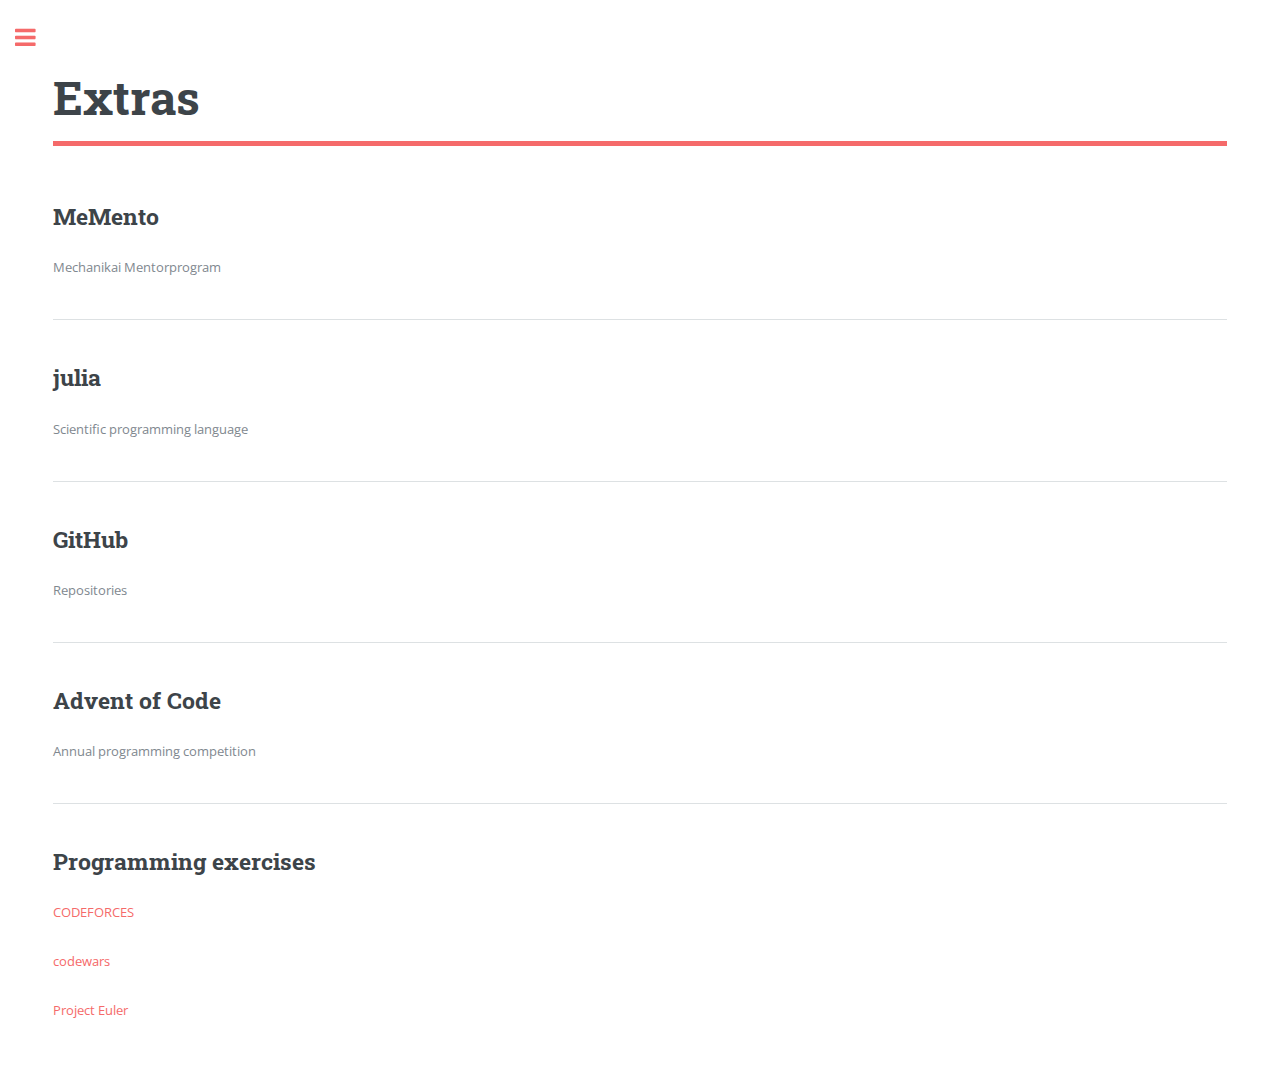
==== commit efe8b8ae: "v0.2" ====
--- a/extras.html
+++ b/extras.html
@@ -19,30 +19,34 @@
     <!-- Main -->
     <div id="main">
         <div class="inner">
-            <h1><a href="https://www.mm.bme.hu/memento/">MeMento</a></h1>
-            <p>Mechanikai Mentorprogram</p>
+            <!-- Header -->
+            <header id="header">
+                <h1>Extras</h1>
+            </header>
+            <section>
+                <h2><a href="https://www.mm.bme.hu/memento/">MeMento</a></h2>
+                <p>Mechanikai Mentorprogram</p>
+                <hr class="major" />
+                <h2><a href="https://github.com/TamasPoloskei">julia</a></h2>
+                <p>Scientific programming language</p>
 
-            <hr class="major" />
+                <hr class="major" />
 
-            <h1><a href="https://github.com/TamasPoloskei">julia</a></h1>
-            <p>Scientific programming language</p>
+                <h2><a href="https://github.com/TamasPoloskei">GitHub</a></h2>
+                <p>Repositories</p>
 
-            <hr class="major" />
+                <hr class="major" />
 
-            <h1><a href="https://github.com/TamasPoloskei">GitHub</a></h1>
-            <p>Repositories</p>
+                <h2><a href="https://adventofcode.com/">Advent of Code</a></h2>
+                <p>Annual programming competition</p>
 
-            <hr class="major" />
+                <hr class="major" />
 
-            <h1><a href="https://adventofcode.com/">Advent of Code</a></h1>
-            <p>Annual programming competition</p>
-
-            <hr class="major" />
-
-            <h1>Programming exercises</h1>
-            <p><a href="http://codeforces.com/">CODEFORCES</a></p>
-            <p><a href="http://www.codewars.com/">codewars</a></p>
-            <p><a href="https://projecteuler.net/about">Project Euler</a></p>
+                <h2>Programming exercises</h2>
+                <p><a href="http://codeforces.com/?locale=en">CODEFORCES</a></p>
+                <p><a href="http://www.codewars.com/">codewars</a></p>
+                <p><a href="https://projecteuler.net/about">Project Euler</a></p>
+            </section>
         </div>
     </div>
 
@@ -59,7 +63,7 @@
                     <li>
                         <span class="opener">Teaching</span>
                         <ul>
-                            <li><a href="teaching_strengthofmaterials.html">Strength of Materials</a></li>
+                            <li><a href="teaching_SoM.html">Strength of Materials</a></li>
                             <li><a href="teaching_dynamics.html">Dynamics</a></li>
                             <li><a href="teaching_FFEM.html">Fundamentals of FEM</a></li>
                             <li><a href="teaching_FEA.html">FEA</a></li>
--- a/assets/css/main.css
+++ b/assets/css/main.css
@@ -152,7 +152,7 @@
 		-webkit-transition: color 0.2s ease-in-out, border-bottom-color 0.2s ease-in-out;
 		-ms-transition: color 0.2s ease-in-out, border-bottom-color 0.2s ease-in-out;
 		transition: color 0.2s ease-in-out, border-bottom-color 0.2s ease-in-out;
-		border-bottom: dotted 1px;
+		/*border-bottom: dotted 1px;*/
 		color: #f56a6a;
 		text-decoration: none;
 	}
